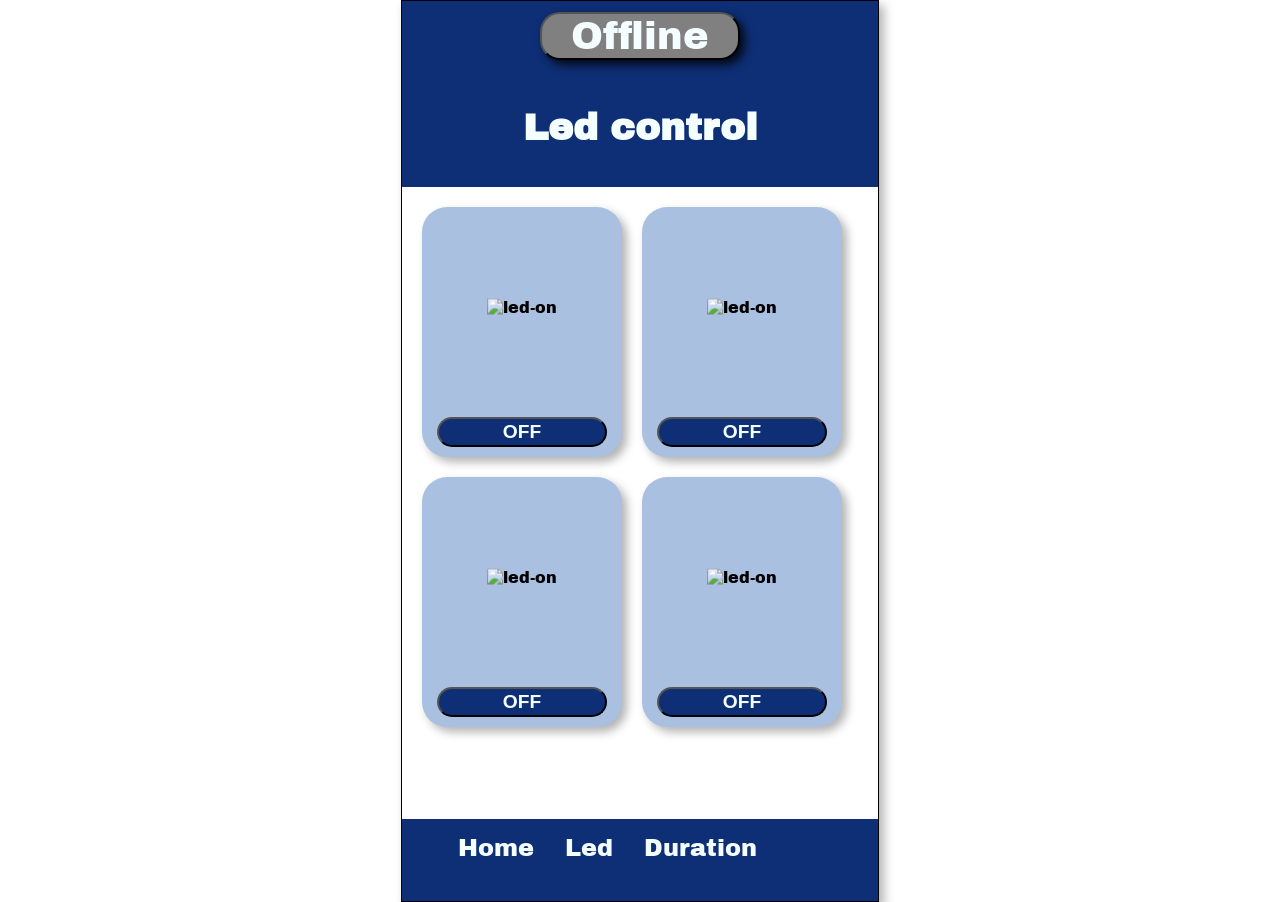
==== index-lamp.html @ 67e6ca4f "Version01" ====
<!DOCTYPE html>
<html lang="en">

<head>

    <meta charset="UTF-8">
    <meta name="viewport" content="width=device-width, initial-scale=1.0">
    <title>Document</title>
    <link rel="stylesheet" href="styleLamp.css">
    <link rel="preconnect" href="https://fonts.googleapis.com">
    <link rel="preconnect" href="https://fonts.gstatic.com" crossorigin>
    <link href="https://fonts.googleapis.com/css2?family=Archivo+Black&display=swap" rel="stylesheet">
</head>

<body>
    <section>
        <header>
            <button class="kondisi">Offline</button>
            <h3>Led control</h3>
        </header>
        <main>
            <div class="items">
                <div class="image-led"><img src="led_off.png" alt="led-on"></div>
                <button class="tombol-led">OFF</button>
            </div>
            <div class="items">
                <div class="image-led2"><img src="led_off.png" alt="led-on"></div>
                <button class="tombol-led2">OFF</button>
            </div>
            <div class="items">
                <div class="image-led3"><img src="led_off.png" alt="led-on"></div>
                <button class="tombol-led3">OFF</button>
            </div>
            <div class="items">
                <div class="image-led4"><img src="led_off.png" alt="led-on"></div>
                <button class="tombol-led4">OFF</button>
            </div>

        </main>
        <nav>
            <ul>
                <li><a href="index.html">Home</a></li>
                <li><a href="index-lamp.html">Led</a></li>
                <li><a href="#">Duration</a></li>
                <li class="user"><a href="#"></a></li>
            </ul>
        </nav>
    </section>
    <script src="script2.js"></script>
</body>

</html>
---- styleLamp.css ----
body {
    margin: 0;
    padding: 0;
    font-family: "Archivo Black", sans-serif;
    font-weight: 400;
    font-style: normal;


}

section {
    box-shadow: 5px 5px 10px rgba(0, 0, 0, 0.3);
    border: 1px solid black;
    height: 100vh;
    width: 476px;
    margin: 0 auto;
    display: flex;
    flex-direction: column;
}

header {
    background-color: #0E2F76;
    padding: 1px;
    font-size: 2em;
    text-align: center;
    color: #F5FEFF;
}

nav {
    background-color: #0E2F76;
    color: #F5FEFF;
    margin-top: auto;
}

nav ul {
    list-style: none;
    display: flex;
    flex: 1;
    justify-content: space-around;
}

nav ul li a {
    color: #F5FEFF;
    text-decoration: none;
    font-size: 1.5em;
    text-align: center;
}

.user {
    background-image: url(coming.png);
    width: 50px;
    height: 50px;
    border-radius: 50%;
    margin-right: 25px;
}

nav ul li a:hover {
    color: #AAC0E1;

}

main {
    display: flex;
    padding: 20px;
    gap: 20px;
    flex-wrap: wrap;
    overflow-y: scroll;
    overflow-x: hidden;
}

.items {
    box-shadow: 5px 5px 10px rgba(0, 0, 0, 0.3);
    position: relative;
    display: flex;
    width: 200px;
    height: 250px;
    background-color: #AAC0E1;
    border-radius: 25px;
}

main div button {
    position: absolute;
    left: 50%;
    bottom: 10px;
    transform: translateX(-50%);
    background-color: #F5FEFF;
    border-radius: 25px;
    height: 30px;
    width: 170px;


    cursor: pointer;
    z-index: 10;
}

.image-led {
    position: absolute;
    left: 50%;
    top: 40%;
    transform: translate(-50%, -50%);

}

.image-led img {
    width: 200px;
    height: auto;
}

.image-led2 {
    position: absolute;
    left: 50%;
    top: 40%;
    transform: translate(-50%, -50%);

}

.image-led2 img {
    width: 200px;
    height: auto;
}

.image-led3 {
    position: absolute;
    left: 50%;
    top: 40%;
    transform: translate(-50%, -50%);

}

.image-led3 img {
    width: 200px;
    height: auto;
}

.image-led4 {
    position: absolute;
    left: 50%;
    top: 40%;
    transform: translate(-50%, -50%);

}

.image-led4 img {
    width: 200px;
    height: auto;
}

.tombol-led {
    cursor: pointer;
    background-color: #0E2F76;
    font-size: 1.2em;
    color: #F5FEFF;
    font-weight: bold;
}

.tombol-led:hover {
    cursor: pointer;
    background-color: #F5FEFF;
    color: #0E2F76;
}

.tombol-led2 {
    cursor: pointer;
    background-color: #0E2F76;
    font-size: 1.2em;
    color: #F5FEFF;
    font-weight: bold;
}

.tombol-led2:hover {
    cursor: pointer;
    background-color: #F5FEFF;
    color: #0E2F76;
}

.tombol-led3 {
    cursor: pointer;
    background-color: #0E2F76;
    font-size: 1.2em;
    color: #F5FEFF;
    font-weight: bold;
}

.tombol-led3:hover {
    cursor: pointer;
    background-color: #F5FEFF;
    color: #0E2F76;
}

.tombol-led4 {
    cursor: pointer;
    background-color: #0E2F76;
    font-size: 1.2em;
    color: #F5FEFF;
    font-weight: bold;
}

.tombol-led4:hover {
    cursor: pointer;
    background-color: #F5FEFF;
    color: #0E2F76;
}

.kondisi {

    cursor: pointer;
    color: #F5FEFF;
    font-size: 1.2em;
    margin: 10px auto;
    border-radius: 20px;
    width: 200px;
    background-color: grey;
    box-shadow: 5px 5px 10px rgba(0, 0, 0, 0.8);
    font-family: "Archivo Black", sans-serif;
}

.kondisi:hover {
    color: #0E2F76;
    background-color: #F5FEFF;
}
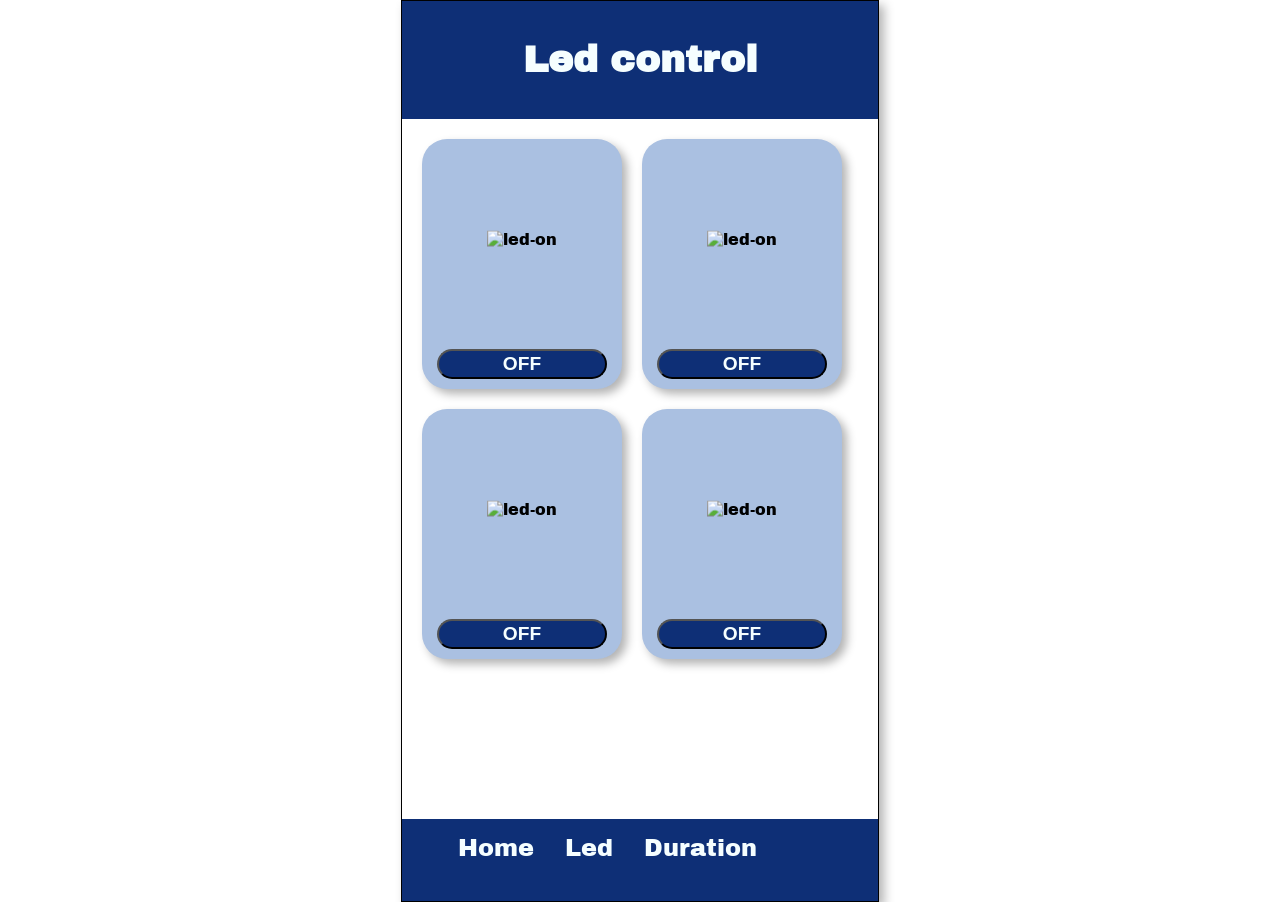
==== commit 577a86b0: "Final" ====
--- a/index-lamp.html
+++ b/index-lamp.html
@@ -15,7 +15,7 @@
 <body>
     <section>
         <header>
-            <button class="kondisi">Offline</button>
+            
             <h3>Led control</h3>
         </header>
         <main>
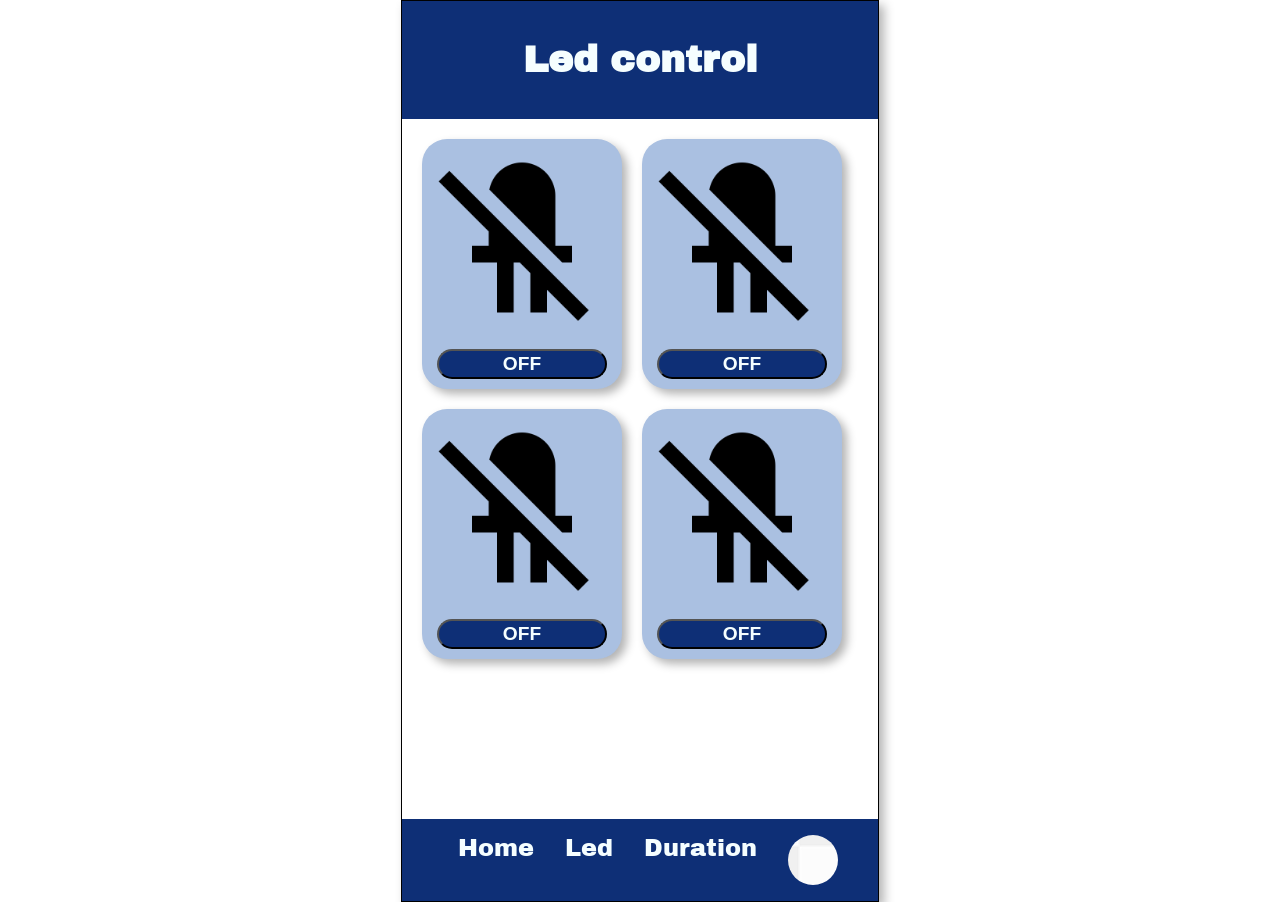
==== commit 7171a394: "Final result" ====
--- a/index-lamp.html
+++ b/index-lamp.html
@@ -49,4 +49,4 @@
     <script src="script2.js"></script>
 </body>
 
-</html>+</html> 
--- a/styleLamp.css
+++ b/styleLamp.css
@@ -200,21 +200,3 @@
     background-color: #F5FEFF;
     color: #0E2F76;
 }
-
-.kondisi {
-
-    cursor: pointer;
-    color: #F5FEFF;
-    font-size: 1.2em;
-    margin: 10px auto;
-    border-radius: 20px;
-    width: 200px;
-    background-color: grey;
-    box-shadow: 5px 5px 10px rgba(0, 0, 0, 0.8);
-    font-family: "Archivo Black", sans-serif;
-}
-
-.kondisi:hover {
-    color: #0E2F76;
-    background-color: #F5FEFF;
-}
